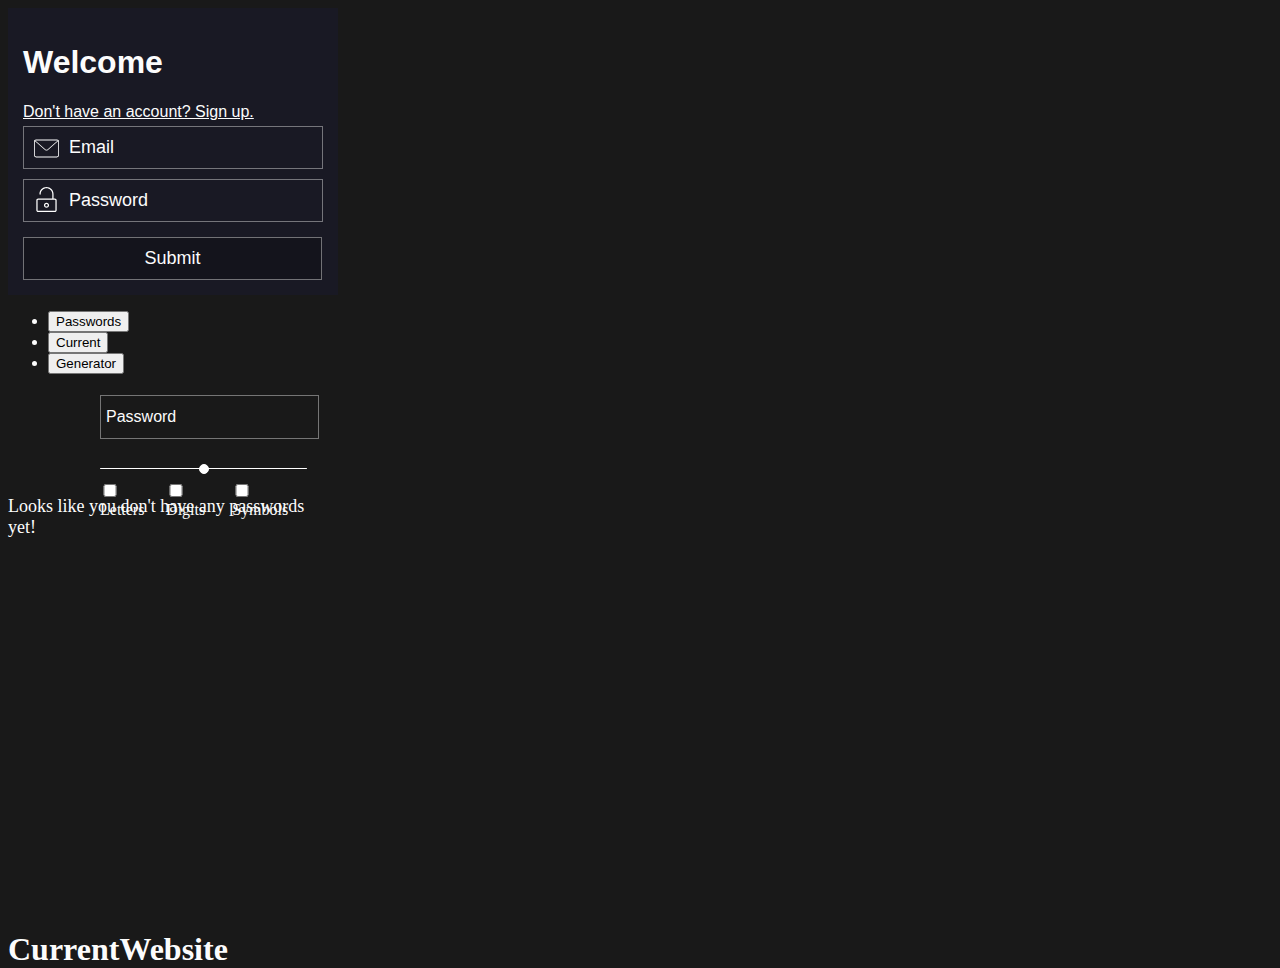
==== pwmanager/chrome-extension/index.html @ a2392622 "adds a bunch to chrome extension" ====
<!DOCTYPE html>
<html lang="en">
<head>
    <meta charset="UTF-8">

    <title>Simple Vault</title>
    <link rel="stylesheet" type="text/css" href="vault-styles.css" />
</head>

<body id="vault">
    <section class="login" v-show="showLogin">
        <main>
            <header class="text-center">
                <h1>Welcome</h1>
                <a href="/registration">Don't have an account? Sign up.</a>
            </header>

            <article class="text-center">
                <form method="post" class="text-center validate valid" v-on:submit.prevent="submitLogin">
                        <div class="">
                            <input data-validate="required,email" id="id_email"
                                   maxlength="255" name="email" placeholder="Email" type="text" v-model="login.email">
                        </div>

                        <div class="">
                            <input data-validate="required" id="id_password" name="password"
                                   placeholder="Password" type="password" required=""
                                   class="valid" v-model="login.password">
                        </div>

                    <input type="submit" class="btn" value="Submit">
                </form>
            </article>
        </main>
    </section>

    <section class="registration" v-show="showRegistration">
        <div v-html="registrationHtml"></div>
    </section>

    <section class="vault" v-show="showVault">
        <nav>
          <ul>
            <li class="passwords">
              <button v-on:click="viewNavIndex = 1">Passwords</button>
            </li>
            <li class="current">
              <button v-on:click="viewNavIndex = 2">Current</button>
            </li>
            <li class="generate">
              <button v-on:click="viewNavIndex = 3">Generator</button>
            </li>
          </ul>
        </nav>
          <header>
            <h1 v-text="username"></h1>

            <button v-on:click="showCreatePassword = !showCreatePassword"
                    type="button" class="icon-btn push-right"
                    v-bind:title="toggleTitle"
                    aria-label="Right Align">
              <span class="glyphicon glyphicon"
                    v-bind:class="{'glyphicon-plus': hideCreatePassword, 'glyphicon-remove': showCreatePassword}"
                    aria-hidden="true"></span>
            </button>

          </header>

          <section class="create-password" v-bind:class="{open: showCreatePassword}">
            <form v-on:submit.prevent="createPassword"
                  v-show="viewNavIndex === 3"
                  class="generate-password"
                  data-never-disabled="true">
              <div>
                <input type="text"
                       v-model="create.domainName"
                       data-validate="required"
                       class="domain-name skip-blur"
                       placeholder="Domain Name" v-cloak/>
              </div>
              <div>
                <input type="text"
                       placeholder="Password"
                       data-validate="required"
                       class="gen-password skip-blur"
                       v-model="create.password" />
                <ul>
                  <li>
                    <input type="range"
                      v-model="create.length"
                      min="8"
                      max="36"
                      step="1">
                    <span v-text="create.length"></span>
                  </li>
                  <li>
                    <input id="letters" type="checkbox" value="letters" v-model="create.letters">
                    <label for="letters">Letters</label>
                  </li>
                  <li>
                    <input id="digits" type="checkbox" value="digits" v-model="create.digits">
                    <label for="digits">Digits</label>
                  </li>
                  <li>
                    <input id="symbols" type="checkbox" value="Symbols" v-model="create.symbols">
                    <label for="symbols">Symbols</label>
                  </li>
                </ul>
              </div>
              <button v-on:click.prevent="generatePassword"
                      title="Generate random password"
                      class="icon-btn generate-btn">
                <span class="reload-thin" aria-hidden="true"></span>
              </button>

              <button type="submit" class="icon-btn upload-icon"
                title="Store new password">
              </button>
            </form>
          </section>

          <section v-show="viewNavIndex === 1" class="passwords" v-bind:class="{open: showCreatePassword}">
            <password-item v-for="password in passwords"
                           :key="password.key"
                           :lookup-key="password.key"
                           :domain-name="password.domainName"
                           :domain-name-new="password.domainName"
                           :is-hovering="password.isHovering"
                           :new-password="password.newPassword"
                           :show-create-new="password.showCreateNew"
                           :show-history="password.showPasswordHistory"
                           :show-delete="password.showDelete"
                           :is-focused="password.isFocused"
                           :password-entities="password.passwordentitySet">
            </password-item>
            <div v-show="isEmpty && hideCreatePassword">
              <p>Looks like you don't have any passwords yet!</p>
            </div>
          </section>

            <section v-show="viewNavIndex === 2">
                <h1>CurrentWebsite</h1>
                <div v-text="currentWebsite"></div>
            </section>


        <template id="passwordItem">
          <article v-bind:class="{focused: isFocused}">
            <header v-on:click.capture="setFocus">
              <div v-text="domainName"></div>
              <div class="action-container">
                <button v-on:click="requestCurrentPassword"
                        title="Show most recent password"
                        class="icon-btn">
                  <span class="glyphicon glyphicon glyphicon glyphicon-eye-open" aria-hidden="true"></span>
                </button>
                <button v-on:click="changePassword = !changePassword"
                        title="Replace password"
                        class="icon-btn"
                        v-bind:class="{pinned: changePassword}">
                  <span class="glyphicon glyphicon glyphicon glyphicon-refresh" aria-hidden="true"></span>
                </button>
                <button v-on:click="showPasswordHistory = !showPasswordHistory"
                        title="Show password history"
                        class="icon-btn password-history" v-bind:class="{pinned: showPasswordHistory}">
                </button>
                <button v-on:click="toggleDelete"
                        title="Delete password"
                        class="icon-btn">
                  <span class="glyphicon glyphicon glyphicon glyphicon-remove" aria-hidden="true"></span>
                </button>
              </div>
            </header>

            <section class="show-on-focus create-password update-password" v-show="showCreateNew">
              <form v-on:submit.prevent="updatePassword"
                    v-bind:id="lookupKey" >
                <div>
                  <input type="text"
                         v-model="domainNameNew"
                         data-validate="required"
                         class="domain-name skip-blur"
                         placeholder="Domain Name" v-cloak/>
                </div>
                <div>
                  <input class="gen-password"
                         placeholder="Enter new password here"
                         data-validate="required"
                         type="password" />
                </div>
                <button type="submit" class="icon-btn upload-icon"
                  title="Store new password">
                </button>
              </form>
            </section>
            <section class="show-on-focus" v-show="showHistory">
              <ul>
                <password-history-item
                        class=text-right"
                        v-for="entity in passwordEntities"
                        :key="entity.guid"
                        :created-time="entity.createdTime"
                        :lookup-key="entity.guid">
                </password-history-item>
              </ul>
            </section>
            <section class="show-on-focus delete-password" v-show="showDelete > 0">
              <div v-show="showDelete === 1">
                <p>Are you sure you want to remove?</p>
                <button v-on:click="showDelete = 2"
                        title="Delete password"
                        class="icon-btn remove-icon">
                  Yes
                </button>
              </div>
              <div v-show="showDelete === 2">
                <p>Are you absolute sure?</p>
                <button v-on:click="deletePassword"
                        title="Delete password"
                        class="icon-btn remove-icon">
                  Yes!
                </button>
              </div>
            </section>
          </article>
        </template>


        <template id="passwordHistoryItem">
          <li class=text-right"
              v-on:click="requestPassword"
              v-text="createdTime">
          </li>
        </template>
    </section>

    <script src="jquery.min.js"></script>
    <script src="forms.js"></script>
    <script src="vue.min.js"></script>
    <script src="vault-vue.js"></script>
</body>

</html>
---- pwmanager/chrome-extension/vault-styles.css ----
[v-cloak] {
  display: none;
}
body {
  background: #191919;
  color: #FCFCFC;
  width: 300px;
  height: 500px;
}
.login a,
.registration a,
.login a:hover,
.registration a:hover {
  color: #FCFCFC;
}
.login .container,
.registration .container {
  display: -webkit-flex;
  display: flex;
  justify-content: center;
  -webkit-justify-content: center;
  -webkit-align-items: center;
  align-items: center;
  height: 100vh;
}
.login main,
.registration main {
  color: #FCFCFC;
  font-family: 'Open Sans', Arial, sans-serif;
  background: rgba(26, 25, 51, 0.43);
  width: 100%;
  max-width: 675px;
  height: 60%;
  padding: 5%;
}
.login header,
.registration header {
  height: 30%;
}
.login article,
.registration article {
  height: 70%;
}
.login form,
.registration form {
  width: 100%;
  max-width: 375px;
  margin: 0 auto;
  color: #FCFCFC;
}
.login form label,
.registration form label {
  display: none;
}
.login form label.error,
.registration form label.error {
  display: block;
  color: #ff9494;
  text-align: left;
}
.login form input,
.registration form input {
  margin: 5px 0;
  background: transparent;
  border: 1px solid rgba(255, 255, 255, 0.4);
  font-size: 18px;
  padding: 10px 0 10px 45px;
  width: 253px;
  color: #FCFCFC;
}
.login form input:focus,
.registration form input:focus {
  outline: none;
}
.login form input::-webkit-input-placeholder,
.registration form input::-webkit-input-placeholder {
  color: #FCFCFC;
}
.login form input:-moz-placeholder,
.registration form input:-moz-placeholder {
  /* Firefox 18- */
  color: #FCFCFC;
}
.login form input::-moz-placeholder,
.registration form input::-moz-placeholder {
  /* Firefox 19+ */
  color: #FCFCFC;
}
.login form input:-ms-input-placeholder,
.registration form input:-ms-input-placeholder {
  color: #FCFCFC;
}
.login form input[name=email],
.registration form input[name=email] {
  background: url(icons/mail.svg) no-repeat;
  background-size: 25px;
  background-position: 10px 9px;
}
.login form input[name=password],
.registration form input[name=password] {
  background: url(icons/padlock.svg) no-repeat;
  background-size: 25px;
  background-position: 10px 7px;
}
.login form input[name=username],
.registration form input[name=username] {
  background: url(icons/user.svg) no-repeat;
  background-size: 25px;
  background-position: 10px 9px;
}
.login form input[type=submit],
.registration form input[type=submit] {
  margin: 10px 0 0;
  width: 299px;
  padding: 10px 0;
  background: rgba(0, 0, 0, 0.2);
}
.login form input[type=submit]:hover,
.registration form input[type=submit]:hover,
.login form input[type=submit]:focus,
.registration form input[type=submit]:focus {
  background: rgba(0, 0, 0, 0.3);
  transition: background 130ms ease-in;
  color: #FCFCFC;
}
.vault .container {
  display: -webkit-flex;
  display: flex;
  justify-content: center;
  -webkit-justify-content: center;
  -webkit-align-items: center;
  align-items: center;
  height: 100vh;
}
.vault main {
  color: #FCFCFC;
  font-family: 'Open Sans', Arial, sans-serif;
  background: rgba(26, 25, 51, 0.43);
  width: 100%;
  max-width: 625px;
  height: 80%;
  padding: 5%;
}
.vault header {
  position: relative;
}
.vault header .push-right {
  position: absolute;
  right: 10px;
  top: 10px;
}
.vault .icon-btn {
  border: 0 solid;
  background: rgba(0, 0, 0, 0);
}
.vault .icon-btn:focus,
.vault .icon-btn:hover {
  transition: color 130ms ease-in;
  color: rgba(255, 255, 255, 0.7);
  outline: none;
}
.vault section.passwords {
  font-size: 18px;
  overflow: scroll;
  height: 418px;
  margin: 35px -15px;
  padding: 0 15px;
}
.vault section.passwords.open {
  height: 360px;
}
.vault section.passwords article {
  width: 100%;
  position: relative;
  padding: 10px 0;
  margin: 0 -15px;
}
.vault section.passwords article div {
  padding: 0 15px;
}
.vault section.passwords article:hover {
  background: rgba(0, 0, 0, 0.2);
  transition: background 130ms ease-in;
}
.vault section.passwords article:hover .action-container {
  visibility: visible;
}
.vault section.passwords .action-container {
  position: absolute;
  right: 10px;
  top: 10px;
  visibility: hidden;
}
.vault section.create-password {
  height: 0;
}
.vault section.create-password.open {
  height: 100px;
}
.vault section.create-password form {
  position: relative;
}
.vault section.create-password form div {
  display: inline-block;
  width: 69%;
  height: 83px;
  float: left;
}
.vault section.create-password form div:first-child {
  width: 29%;
  margin-right: 5px;
}
.vault section.create-password form ul {
  padding: 0;
  list-style: none;
}
.vault section.create-password form ul [type=checkbox] {
  width: 20px;
}
.vault section.create-password form li {
  width: 30%;
  display: inline-block;
}
.vault section.create-password form li:first-child {
  width: 100%;
  margin-bottom: 10px;
}
.vault section.create-password label.error {
  color: #ff9494;
}
.vault section.create-password input {
  margin: 0;
  width: 100%;
  background: transparent;
  border: 1px solid rgba(255, 255, 255, 0.4);
  font-size: 16px;
  padding: 12px 5px;
}
.vault section.create-password input:focus {
  outline: none;
}
.vault section.create-password input.invalid {
  border: 1px solid #ff9494;
}
.vault section.create-password input::-webkit-input-placeholder {
  color: #FCFCFC;
}
.vault section.create-password input:-moz-placeholder {
  /* Firefox 18- */
  color: #FCFCFC;
}
.vault section.create-password input::-moz-placeholder {
  /* Firefox 19+ */
  color: #FCFCFC;
}
.vault section.create-password input:-ms-input-placeholder {
  color: #FCFCFC;
}
.vault section.create-password .generate-btn {
  height: 47px;
  width: 47px;
  background: url(../icons/reload.svg) no-repeat;
  background-size: 25px;
  background-position: 10px 9px;
  position: absolute;
  top: 3px;
  right: 37px;
}
.vault section.create-password .upload-icon {
  height: 47px;
  width: 47px;
  position: absolute;
  background: url(../icons/padlock.svg) no-repeat;
  background-size: 25px;
  background-position: center;
  top: 1px;
  right: 5px;
}
.vault section.create-password input[type=submit] {
  margin: 10px 0 0;
  background: rgba(0, 0, 0, 0.2);
}
.vault section.create-password input[type=submit]:hover,
.vault section.create-password input[type=submit]:focus {
  background: rgba(0, 0, 0, 0.3);
  transition: background 130ms ease-in;
  color: #FCFCFC;
}
input[type=range] {
  -webkit-appearance: none;
  width: 100%;
  border: none !important;
  padding: 0 !important;
  margin: 0 !important;
}
input[type=range]:focus {
  outline: none;
}
input[type=range]::-webkit-slider-runnable-track {
  width: 100%;
  height: 1px;
  cursor: pointer;
  animate: 0.2s;
  background: #FFF;
  border-radius: 1.3px;
  border: 0px solid #010101;
}
input[type=range]::-webkit-slider-thumb {
  border: 1px solid #FFF;
  height: 10px;
  width: 10px;
  border-radius: 8px;
  background: #ffffff;
  cursor: pointer;
  -webkit-appearance: none;
  margin-top: -4px;
}
input[type=range]:focus::-webkit-slider-runnable-track {
  background: #fff;
}
input[type=range]::-moz-range-track {
  width: 100%;
  height: 8.4px;
  cursor: pointer;
  animate: 0.2s;
  box-shadow: 1px 1px 1px #000000, 0px 0px 1px #0d0d0d;
  background: #3071a9;
  border-radius: 1.3px;
  border: 0.2px solid #010101;
}
input[type=range]::-moz-range-thumb {
  box-shadow: 1px 1px 1px #000000, 0px 0px 1px #0d0d0d;
  border: 1px solid #000000;
  height: 36px;
  width: 16px;
  border-radius: 3px;
  background: #ffffff;
  cursor: pointer;
}
input[type=range]::-ms-track {
  width: 100%;
  height: 8.4px;
  cursor: pointer;
  animate: 0.2s;
  background: transparent;
  border-color: transparent;
  border-width: 16px 0;
  color: transparent;
}
input[type=range]::-ms-fill-lower {
  background: #2a6495;
  border: 0.2px solid #010101;
  border-radius: 2.6px;
  box-shadow: 1px 1px 1px #000000, 0px 0px 1px #0d0d0d;
}
input[type=range]::-ms-fill-upper {
  background: #3071a9;
  border: 0.2px solid #010101;
  border-radius: 2.6px;
  box-shadow: 1px 1px 1px #000000, 0px 0px 1px #0d0d0d;
}
input[type=range]::-ms-thumb {
  box-shadow: 1px 1px 1px #000000, 0px 0px 1px #0d0d0d;
  border: 1px solid #000000;
  height: 36px;
  width: 16px;
  border-radius: 3px;
  background: #ffffff;
  cursor: pointer;
}
input[type=range]:focus::-ms-fill-lower {
  background: #3071a9;
}
input[type=range]:focus::-ms-fill-upper {
  background: #367ebd;
}
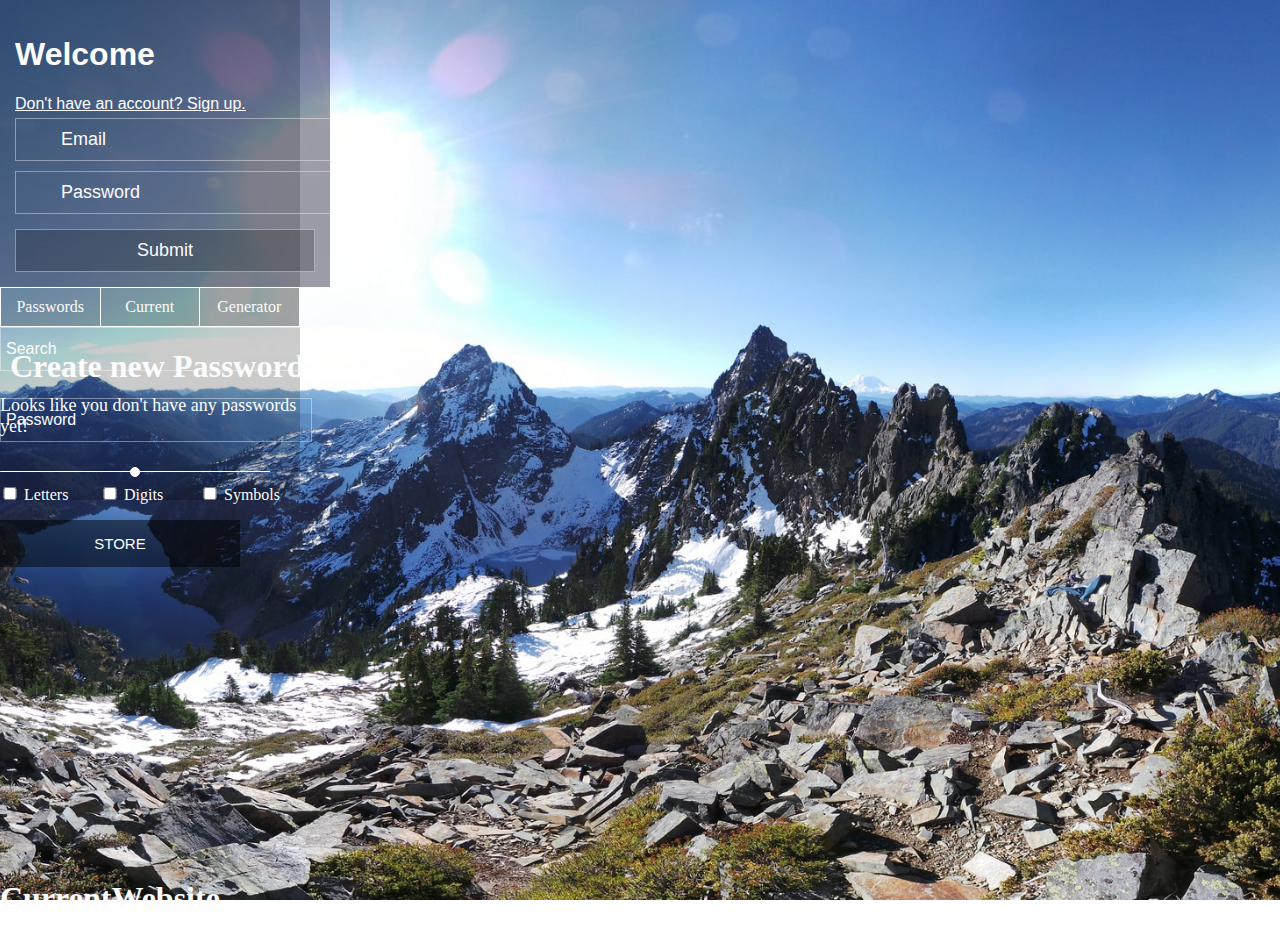
==== commit 2b878f68: "adds a bunch of stuff, switches to passwordless storage" ====
--- a/pwmanager/chrome-extension/index.html
+++ b/pwmanager/chrome-extension/index.html
@@ -8,6 +8,7 @@
 </head>
 
 <body id="vault">
+    <main>
     <section class="login" v-show="showLogin">
         <main>
             <header class="text-center">
@@ -41,32 +42,19 @@
     <section class="vault" v-show="showVault">
         <nav>
           <ul>
-            <li class="passwords">
-              <button v-on:click="viewNavIndex = 1">Passwords</button>
-            </li>
-            <li class="current">
-              <button v-on:click="viewNavIndex = 2">Current</button>
-            </li>
-            <li class="generate">
-              <button v-on:click="viewNavIndex = 3">Generator</button>
-            </li>
+            <li v-on:click="viewNavIndex = 1" class="passwords"
+                v-bind:class="{active: viewNavIndex === 1}">Passwords</li>
+            <li v-on:click="viewNavIndex = 2" class="current"
+                v-bind:class="{active: viewNavIndex === 2}">Current</li>
+            <li v-on:click="viewNavIndex = 3" class="generate"
+                v-bind:class="{active: viewNavIndex === 3}">Generator</li>
           </ul>
         </nav>
-          <header>
-            <h1 v-text="username"></h1>
-
-            <button v-on:click="showCreatePassword = !showCreatePassword"
-                    type="button" class="icon-btn push-right"
-                    v-bind:title="toggleTitle"
-                    aria-label="Right Align">
-              <span class="glyphicon glyphicon"
-                    v-bind:class="{'glyphicon-plus': hideCreatePassword, 'glyphicon-remove': showCreatePassword}"
-                    aria-hidden="true"></span>
-            </button>
-
-          </header>
-
-          <section class="create-password" v-bind:class="{open: showCreatePassword}">
+          <section class="create-password" v-bind:class="{open: showCreatePassword}"
+                   v-show="viewNavIndex === 3">
+              <header class="section-header">
+                  <h1>Create new Password</h1>
+              </header>
             <form v-on:submit.prevent="createPassword"
                   v-show="viewNavIndex === 3"
                   class="generate-password"
@@ -84,6 +72,13 @@
                        data-validate="required"
                        class="gen-password skip-blur"
                        v-model="create.password" />
+                  <button v-on:click.prevent="generatePassword"
+                          title="Generate random password"
+                          class="icon-btn generate-btn">
+                    <span class="reload-thin" aria-hidden="true"></span>
+                  </button>
+              </div>
+              <div>
                 <ul>
                   <li>
                     <input type="range"
@@ -107,20 +102,18 @@
                   </li>
                 </ul>
               </div>
-              <button v-on:click.prevent="generatePassword"
-                      title="Generate random password"
-                      class="icon-btn generate-btn">
-                <span class="reload-thin" aria-hidden="true"></span>
-              </button>
 
               <button type="submit" class="icon-btn upload-icon"
-                title="Store new password">
+                title="Store new password">STORE
               </button>
             </form>
           </section>
 
           <section v-show="viewNavIndex === 1" class="passwords" v-bind:class="{open: showCreatePassword}">
-            <password-item v-for="password in passwords"
+              <header class="section-header">
+                  <input type="text" placeholder="Search" v-model="searchTerm">
+              </header>
+            <password-item v-for="password in passwordsVisible"
                            :key="password.key"
                            :lookup-key="password.key"
                            :domain-name="password.domainName"
@@ -136,12 +129,14 @@
             <div v-show="isEmpty && hideCreatePassword">
               <p>Looks like you don't have any passwords yet!</p>
             </div>
-          </section>
-
-            <section v-show="viewNavIndex === 2">
-                <h1>CurrentWebsite</h1>
-                <div v-text="currentWebsite"></div>
-            </section>
+      </section>
+
+        <section v-show="viewNavIndex === 2">
+            <header class="section-header">
+                <h1 v-text="currentWebsite.title"></h1>
+            </header>
+            <h1 v-text="currentWebsite.url">CurrentWebsite</h1>
+        </section>
 
 
         <template id="passwordItem">
@@ -238,6 +233,7 @@
     <script src="forms.js"></script>
     <script src="vue.min.js"></script>
     <script src="vault-vue.js"></script>
+    </main>
 </body>
 
 </html>--- a/pwmanager/chrome-extension/vault-styles.css
+++ b/pwmanager/chrome-extension/vault-styles.css
@@ -2,10 +2,43 @@
   display: none;
 }
 body {
-  background: #191919;
-  color: #FCFCFC;
+  color: #FCFCFC;
+  margin: 0;
   width: 300px;
   height: 500px;
+  background: url(snoqualmie_pass-min.jpg) no-repeat center center fixed;
+  -webkit-background-size: cover;
+  -moz-background-size: cover;
+  -o-background-size: cover;
+  background-size: cover;
+}
+nav ul {
+  margin: 0;
+  padding: 0;
+  list-style: none;
+}
+nav li {
+  width: 98.5px;
+  padding: 10px 0;
+  font-size: 16px;
+  text-align: center;
+  float: left;
+  cursor: pointer;
+  display: inline-block;
+  border: 1px solid #FCFCFC;
+  border-right: none;
+  background: rgba(0, 0, 0, 0.2);
+}
+nav li:hover,
+nav li:focus {
+  background: rgba(0, 0, 0, 0.3);
+  transition: background 130ms ease-in;
+}
+nav li:last-child {
+  border-right: 1px solid #FCFCFC;
+}
+nav li.active {
+  border-bottom: none;
 }
 .login a,
 .registration a,
@@ -46,7 +79,6 @@
   width: 100%;
   max-width: 375px;
   margin: 0 auto;
-  color: #FCFCFC;
 }
 .login form label,
 .registration form label {
@@ -61,12 +93,11 @@
 .login form input,
 .registration form input {
   margin: 5px 0;
+  width: 100%;
   background: transparent;
   border: 1px solid rgba(255, 255, 255, 0.4);
   font-size: 18px;
-  padding: 10px 0 10px 45px;
-  width: 253px;
-  color: #FCFCFC;
+  padding: 10px 45px;
 }
 .login form input:focus,
 .registration form input:focus {
@@ -92,27 +123,25 @@
 }
 .login form input[name=email],
 .registration form input[name=email] {
-  background: url(icons/mail.svg) no-repeat;
+  background: url(../icons/mail.svg) no-repeat;
   background-size: 25px;
   background-position: 10px 9px;
 }
 .login form input[name=password],
 .registration form input[name=password] {
-  background: url(icons/padlock.svg) no-repeat;
+  background: url(../icons/padlock.svg) no-repeat;
   background-size: 25px;
-  background-position: 10px 7px;
+  background-position: 10px 9px;
 }
 .login form input[name=username],
 .registration form input[name=username] {
-  background: url(icons/user.svg) no-repeat;
+  background: url(../icons/user.svg) no-repeat;
   background-size: 25px;
   background-position: 10px 9px;
 }
 .login form input[type=submit],
 .registration form input[type=submit] {
   margin: 10px 0 0;
-  width: 299px;
-  padding: 10px 0;
   background: rgba(0, 0, 0, 0.2);
 }
 .login form input[type=submit]:hover,
@@ -122,6 +151,46 @@
   background: rgba(0, 0, 0, 0.3);
   transition: background 130ms ease-in;
   color: #FCFCFC;
+}
+input {
+  margin: 0;
+  width: 100%;
+  background: transparent;
+  border: 1px solid rgba(255, 255, 255, 0.4);
+  font-size: 16px;
+  padding: 12px 5px;
+  color: #FCFCFC;
+}
+input:focus {
+  outline: none;
+}
+input.invalid {
+  border: 1px solid #ff9494;
+}
+input::-webkit-input-placeholder {
+  color: #FCFCFC;
+}
+input:-moz-placeholder {
+  /* Firefox 18- */
+  color: #FCFCFC;
+}
+input::-moz-placeholder {
+  /* Firefox 19+ */
+  color: #FCFCFC;
+}
+input:-ms-input-placeholder {
+  color: #FCFCFC;
+}
+main {
+  background: rgba(0, 0, 0, 0.2);
+  height: 100%;
+}
+main header.section-header {
+  height: 50px;
+  width: 100%;
+}
+main section {
+  float: left;
 }
 .vault .container {
   display: -webkit-flex;
@@ -141,17 +210,10 @@
   height: 80%;
   padding: 5%;
 }
-.vault header {
-  position: relative;
-}
-.vault header .push-right {
-  position: absolute;
-  right: 10px;
-  top: 10px;
-}
 .vault .icon-btn {
   border: 0 solid;
   background: rgba(0, 0, 0, 0);
+  float: left;
 }
 .vault .icon-btn:focus,
 .vault .icon-btn:hover {
@@ -159,24 +221,45 @@
   color: rgba(255, 255, 255, 0.7);
   outline: none;
 }
+.vault .password-history {
+  background: url(../icons/history.svg) no-repeat;
+  background-size: 20px;
+  background-position: 6px 3px;
+  width: 30px;
+  height: 30px;
+}
 .vault section.passwords {
   font-size: 18px;
-  overflow: scroll;
-  height: 418px;
-  margin: 35px -15px;
-  padding: 0 15px;
+  overflow-y: auto;
+  overflow-x: hidden;
+  height: 460px;
+  width: 100%;
+  padding: 0;
+}
+.vault section.passwords::-webkit-scrollbar {
+  width: 5px;
+}
+.vault section.passwords::-webkit-scrollbar-track {
+  -webkit-box-shadow: inset 0 0 6px rgba(0, 0, 0, 0.1);
+}
+.vault section.passwords::-webkit-scrollbar-thumb {
+  background-color: darkgrey;
+  outline: 1px solid slategrey;
 }
 .vault section.passwords.open {
   height: 360px;
 }
+.vault section.passwords .show-on-focus {
+  display: none;
+}
 .vault section.passwords article {
   width: 100%;
   position: relative;
   padding: 10px 0;
-  margin: 0 -15px;
 }
 .vault section.passwords article div {
   padding: 0 15px;
+  cursor: pointer;
 }
 .vault section.passwords article:hover {
   background: rgba(0, 0, 0, 0.2);
@@ -184,30 +267,58 @@
 }
 .vault section.passwords article:hover .action-container {
   visibility: visible;
+}
+.vault section.passwords article.focused {
+  background: rgba(0, 0, 0, 0.26);
+  transition: background 130ms ease-in;
+}
+.vault section.passwords article.focused .action-container {
+  visibility: visible;
+}
+.vault section.passwords article.focused .pinned {
+  visibility: visible !important;
+}
+.vault section.passwords article.focused .show-on-focus {
+  display: block;
+}
+.vault section.passwords article ul {
+  list-style: none;
+  margin: 10px 0 0;
+  padding: 0 10px;
+}
+.vault section.passwords article li {
+  text-align: right;
+  cursor: pointer;
+  padding: 5px 10px;
+  margin: 0 -10px;
+  border-radius: 3px;
+}
+.vault section.passwords article li:hover {
+  background: rgba(0, 0, 0, 0.2);
+  transition: background 130ms ease-in;
 }
 .vault section.passwords .action-container {
   position: absolute;
   right: 10px;
-  top: 10px;
+  top: 0px;
   visibility: hidden;
 }
 .vault section.create-password {
   height: 0;
 }
+.vault section.create-password header {
+  padding: 0 10px;
+}
 .vault section.create-password.open {
   height: 100px;
 }
-.vault section.create-password form {
+.vault section.create-password form div {
   position: relative;
-}
-.vault section.create-password form div {
   display: inline-block;
-  width: 69%;
-  height: 83px;
+  width: 100%;
   float: left;
 }
 .vault section.create-password form div:first-child {
-  width: 29%;
   margin-right: 5px;
 }
 .vault section.create-password form ul {
@@ -218,43 +329,22 @@
   width: 20px;
 }
 .vault section.create-password form li {
-  width: 30%;
+  width: 32%;
   display: inline-block;
 }
 .vault section.create-password form li:first-child {
   width: 100%;
+  display: block;
+  position: relative;
   margin-bottom: 10px;
+}
+.vault section.create-password form li:first-child span {
+  position: absolute;
+  right: 15px;
+  top: -10px;
 }
 .vault section.create-password label.error {
   color: #ff9494;
-}
-.vault section.create-password input {
-  margin: 0;
-  width: 100%;
-  background: transparent;
-  border: 1px solid rgba(255, 255, 255, 0.4);
-  font-size: 16px;
-  padding: 12px 5px;
-}
-.vault section.create-password input:focus {
-  outline: none;
-}
-.vault section.create-password input.invalid {
-  border: 1px solid #ff9494;
-}
-.vault section.create-password input::-webkit-input-placeholder {
-  color: #FCFCFC;
-}
-.vault section.create-password input:-moz-placeholder {
-  /* Firefox 18- */
-  color: #FCFCFC;
-}
-.vault section.create-password input::-moz-placeholder {
-  /* Firefox 19+ */
-  color: #FCFCFC;
-}
-.vault section.create-password input:-ms-input-placeholder {
-  color: #FCFCFC;
 }
 .vault section.create-password .generate-btn {
   height: 47px;
@@ -263,32 +353,73 @@
   background-size: 25px;
   background-position: 10px 9px;
   position: absolute;
-  top: 3px;
-  right: 37px;
+  top: 1px;
+  right: -1px;
 }
 .vault section.create-password .upload-icon {
   height: 47px;
   width: 47px;
-  position: absolute;
   background: url(../icons/padlock.svg) no-repeat;
   background-size: 25px;
   background-position: center;
   top: 1px;
   right: 5px;
 }
-.vault section.create-password input[type=submit] {
+.vault section.create-password button[type=submit] {
+  color: #FCFCFC;
+  width: 80%;
+  font-size: 15px;
+  margin: 0 auto;
+  display: block;
+  background: rgba(0, 0, 0, 0.5);
+}
+.vault section.create-password button[type=submit]:hover,
+.vault section.create-password button[type=submit]:focus {
+  background: rgba(0, 0, 0, 0.6);
+  transition: background 130ms ease-in;
+  color: #FCFCFC;
+}
+.vault section.update-password {
+  height: 48px;
+  position: relative;
+}
+.vault section.update-password input {
+  position: relative;
   margin: 10px 0 0;
+  padding: 12px 10px;
+}
+.vault section.update-password div {
+  margin: 0 !important;
+  padding: 0 !important;
+}
+.vault section.update-password .icon-btn {
+  top: 10px;
+  right: 16px;
+}
+.vault section.update-password label.error {
+  display: none;
+}
+.vault section.delete-password {
+  position: relative;
+}
+.vault section.delete-password p {
+  margin: 10px 0 10px;
+}
+.vault section.delete-password .remove-icon {
+  top: -2px;
+  right: 13px;
+  height: 33px;
+  width: 55px;
+  border-radius: 3px;
+  position: absolute;
+}
+.vault section.delete-password .remove-icon:hover {
   background: rgba(0, 0, 0, 0.2);
-}
-.vault section.create-password input[type=submit]:hover,
-.vault section.create-password input[type=submit]:focus {
-  background: rgba(0, 0, 0, 0.3);
-  transition: background 130ms ease-in;
-  color: #FCFCFC;
+  transition: background 130ms ease-in;
 }
 input[type=range] {
   -webkit-appearance: none;
-  width: 100%;
+  width: 90% !important;
   border: none !important;
   padding: 0 !important;
   margin: 0 !important;
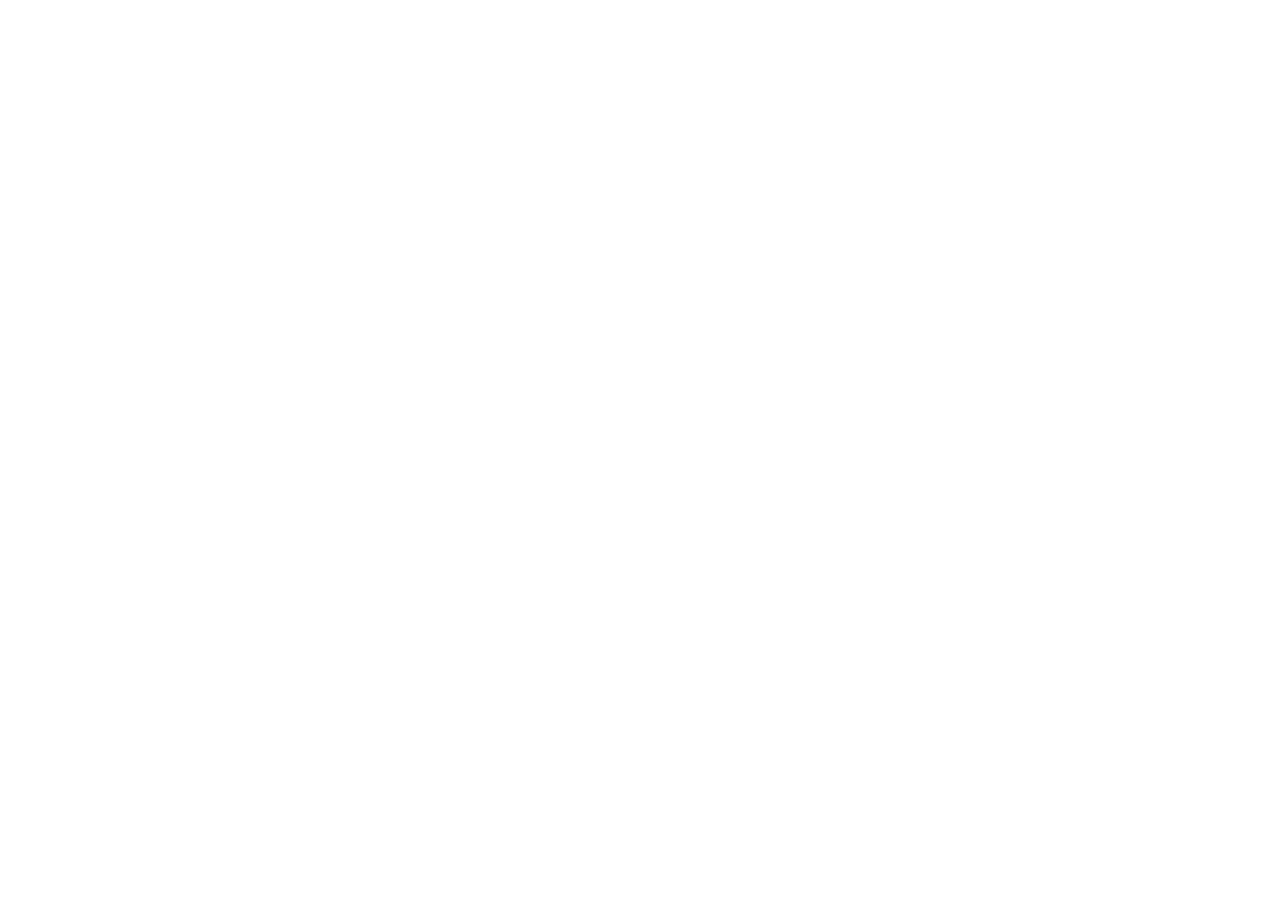
==== commit 6a21af1d: "all changes, add more fields, models and expands chrome extension" ====
--- a/pwmanager/chrome-extension/index.html
+++ b/pwmanager/chrome-extension/index.html
@@ -5,9 +5,10 @@
 
     <title>Simple Vault</title>
     <link rel="stylesheet" type="text/css" href="vault-styles.css" />
+
 </head>
 
-<body id="vault">
+<body id="vault" v-cloak>
     <main>
     <section class="login" v-show="showLogin">
         <main>
@@ -127,15 +128,19 @@
                            :password-entities="password.passwordentitySet">
             </password-item>
             <div v-show="isEmpty && hideCreatePassword">
-              <p>Looks like you don't have any passwords yet!</p>
+              <p class="empty">Looks like you don't have any passwords yet!</p>
             </div>
       </section>
 
-        <section v-show="viewNavIndex === 2">
+        <section v-show="viewNavIndex === 2" class="current-website">
             <header class="section-header">
-                <h1 v-text="currentWebsite.title"></h1>
+                <h1 v-text="currentWebsite.domainName"></h1>
             </header>
-            <h1 v-text="currentWebsite.url">CurrentWebsite</h1>
+            <h1 class="full-url" v-text="currentWebsite.url"></h1>
+            <p>Title: <span v-text="currentWebsite.title"></span></p>
+            <p>Has password: <span v-show="currentWebsite.hasPassword">Yes</span>
+                            <span v-show="!currentWebsite.hasPassword">No</span>
+            </p>
         </section>
 
 
--- a/pwmanager/chrome-extension/vault-styles.css
+++ b/pwmanager/chrome-extension/vault-styles.css
@@ -93,7 +93,7 @@
 .login form input,
 .registration form input {
   margin: 5px 0;
-  width: 100%;
+  width: 98%;
   background: transparent;
   border: 1px solid rgba(255, 255, 255, 0.4);
   font-size: 18px;
@@ -126,18 +126,21 @@
   background: url(../icons/mail.svg) no-repeat;
   background-size: 25px;
   background-position: 10px 9px;
+  width: 65%;
 }
 .login form input[name=password],
 .registration form input[name=password] {
   background: url(../icons/padlock.svg) no-repeat;
   background-size: 25px;
   background-position: 10px 9px;
+  width: 65%;
 }
 .login form input[name=username],
 .registration form input[name=username] {
   background: url(../icons/user.svg) no-repeat;
   background-size: 25px;
   background-position: 10px 9px;
+  width: 65%;
 }
 .login form input[type=submit],
 .registration form input[type=submit] {
@@ -302,6 +305,9 @@
   right: 10px;
   top: 0px;
   visibility: hidden;
+}
+.vault section.passwords p.empty {
+  padding: 0 5px;
 }
 .vault section.create-password {
   height: 0;
@@ -505,3 +511,13 @@
 input[type=range]:focus::-ms-fill-upper {
   background: #367ebd;
 }
+.current-website {
+  padding: 5px;
+  width: 290px;
+}
+.current-website .section-header h1 {
+  font-size: 20px;
+}
+.current-website .full-url {
+  word-wrap: break-word;
+}
